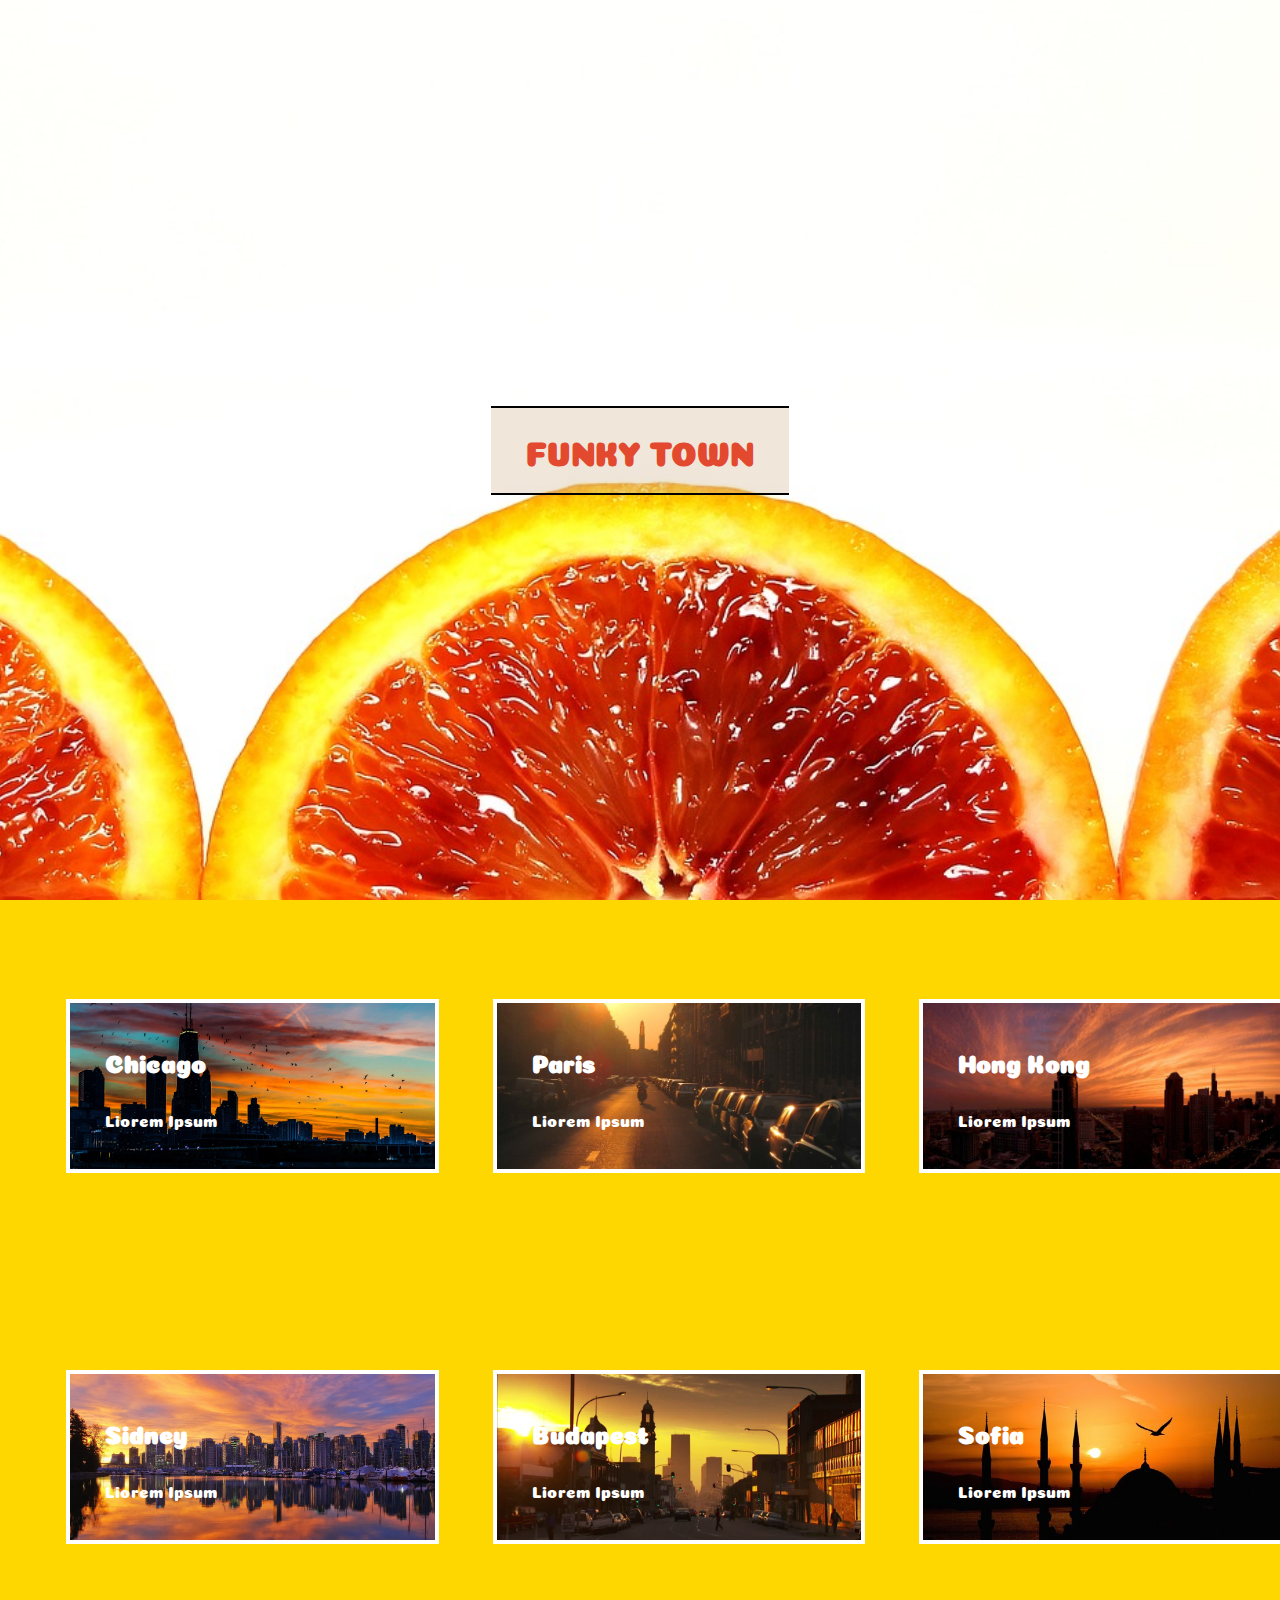
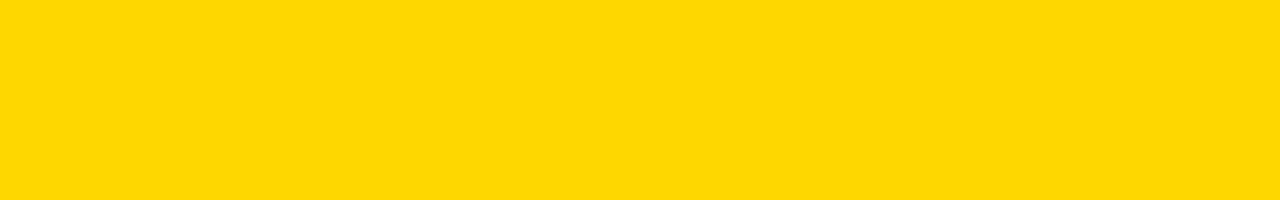
==== index.html @ 5fb8c792 "Add files via upload" ====
<!Doctype html>
<html>
    <head>
        <meta charset="UTF-8"/>
        <link rel="stylesheet" href="index.css"/>
    </head>
    <body>
        
        <header>
<h1>FUNKY TOWN</h1>
        </header>
        <section>
            <a href="pages/chicago.html">
                <article id="article-1">
                    <h2>Chicago</h2>
                    <p>Liorem Ipsum</p>
                </article>
            </a>

            <a href="pages/paris.html">
                <article id="article-2">
                        <h2>Paris</h2>
                        <p>Liorem Ipsum</p>
                </article>
            </a>

            <a href="pages/hong-kong.html">
                <article id="article-3">
                    <h2>Hong Kong</h2>
                    <p>Liorem Ipsum</p>
                </article>
            </a>

            <a href="pages/sidney.html">
                <article id="article-4">
                        <h2>Sidney</h2>
                        <p>Liorem Ipsum</p>
                </article>
            </a>

            <a href="pages/budapest.html">
                <article id="article-5">
                        <h2>Budapest</h2>
                        <p>Liorem Ipsum</p>
                </article>
            </a>

            <a href="pages/sofia.html">
                <article id="article-6">
                        <h2>Sofia</h2>
                        <p>Liorem Ipsum</p>
                </article>
            </a>

            <footer>
                
            </footer>
        </section>
    </body>
</html>
---- index.css ----
@import url('https://fonts.googleapis.com/css?family=Coiny');

*{
    font-family: 'Coiny', cursive;
    }

html, body{
    height: 100%;
    margin: 0;
    }
header{
    background-image: url("img/oranges.jpg");
    height: 100%;
    width: 100%;
    background-repeat: no-repeat;
    background-position: center;
    background-size: cover;
    display: flex; 
    flex-direction: column;
    justify-content: center;
    align-items: center;
    }
header h1{
    margin:0;
    background-color: rgba(212,184,149,0.35);
    color:rgba(226,73,47,1);
    border-bottom: solid 2px black;
    border-top: solid 2px black;
    padding:25px 35px;
    cursor: pointer;
    transition: all 0.3s ease-in-out;
    animation: enter 2s ease-in-out;
    }

header h1:hover {
    background-color: rgba(226,73,47,1);
    color: gold;
    }
section{
    background-color: gold;
    color: white;
    display: flex;
    flex-direction: row;
    flex-wrap: wrap;
    align-items: center;
    justify-content: space-around;
    min-height: 100%;
    }

section a {
    width: 23%;
    color: inherit;
    text-decoration: none;
    margin: 20px;
}

article{
    display: flex;
    flex-direction: column;
    width: 100%;
    padding: 25px 35px;
    background-color: rgba(226,73,47,1);
    border: solid 4px white;
    background-size:cover;
    background-position:center;
    }

article:hover {
    filter: grayscale(30%);
    cursor: pointer;
    transition: all 0.3s ease-in-out;
    }

#article-1{
    background-image: url("img/city 1.jpg");
    }

#article-2{
    background-image: url("img/city 2.jpg");
    }

#article-3{
    background-image: url("img/city 3.jpg");
    }

#article-4{
    background-image: url("img/city 4.jpg");
    }

#article-5{
    background-image: url("img/city 5.jpg");
    }

#article-6{
    background-image: url("img/city 6.jpg");
    }

footer{
    background-image: url("img/oranges.jpg");
    height: 100%;
    width: 100%;
    background-repeat: no-repeat;
    background-position: center;
    background-size: cover;
    display: flex; 
    flex-direction: column;
    justify-content: center;
    align-items: center;
    }



/** RESPONSIVE **/
/*MOBILE*/
@media screen and (max-width:600px) {
    section{
        flex-wrap: nowrap;
        flex-direction: column;
    }
    article{
        width: 80%;
    }
}

/*TABLET*/
@media screen and (max-width:900px) and (min-width:600px) {
    article{
        width: 37%;

    }
}


/** ANIMATION **/
@keyframes enter{
   from {
       opacity: 0;
       transform: rotate(180deg);
} 
   to {
       opacity: 1;
       transform: rotateY(0);
}
   
}
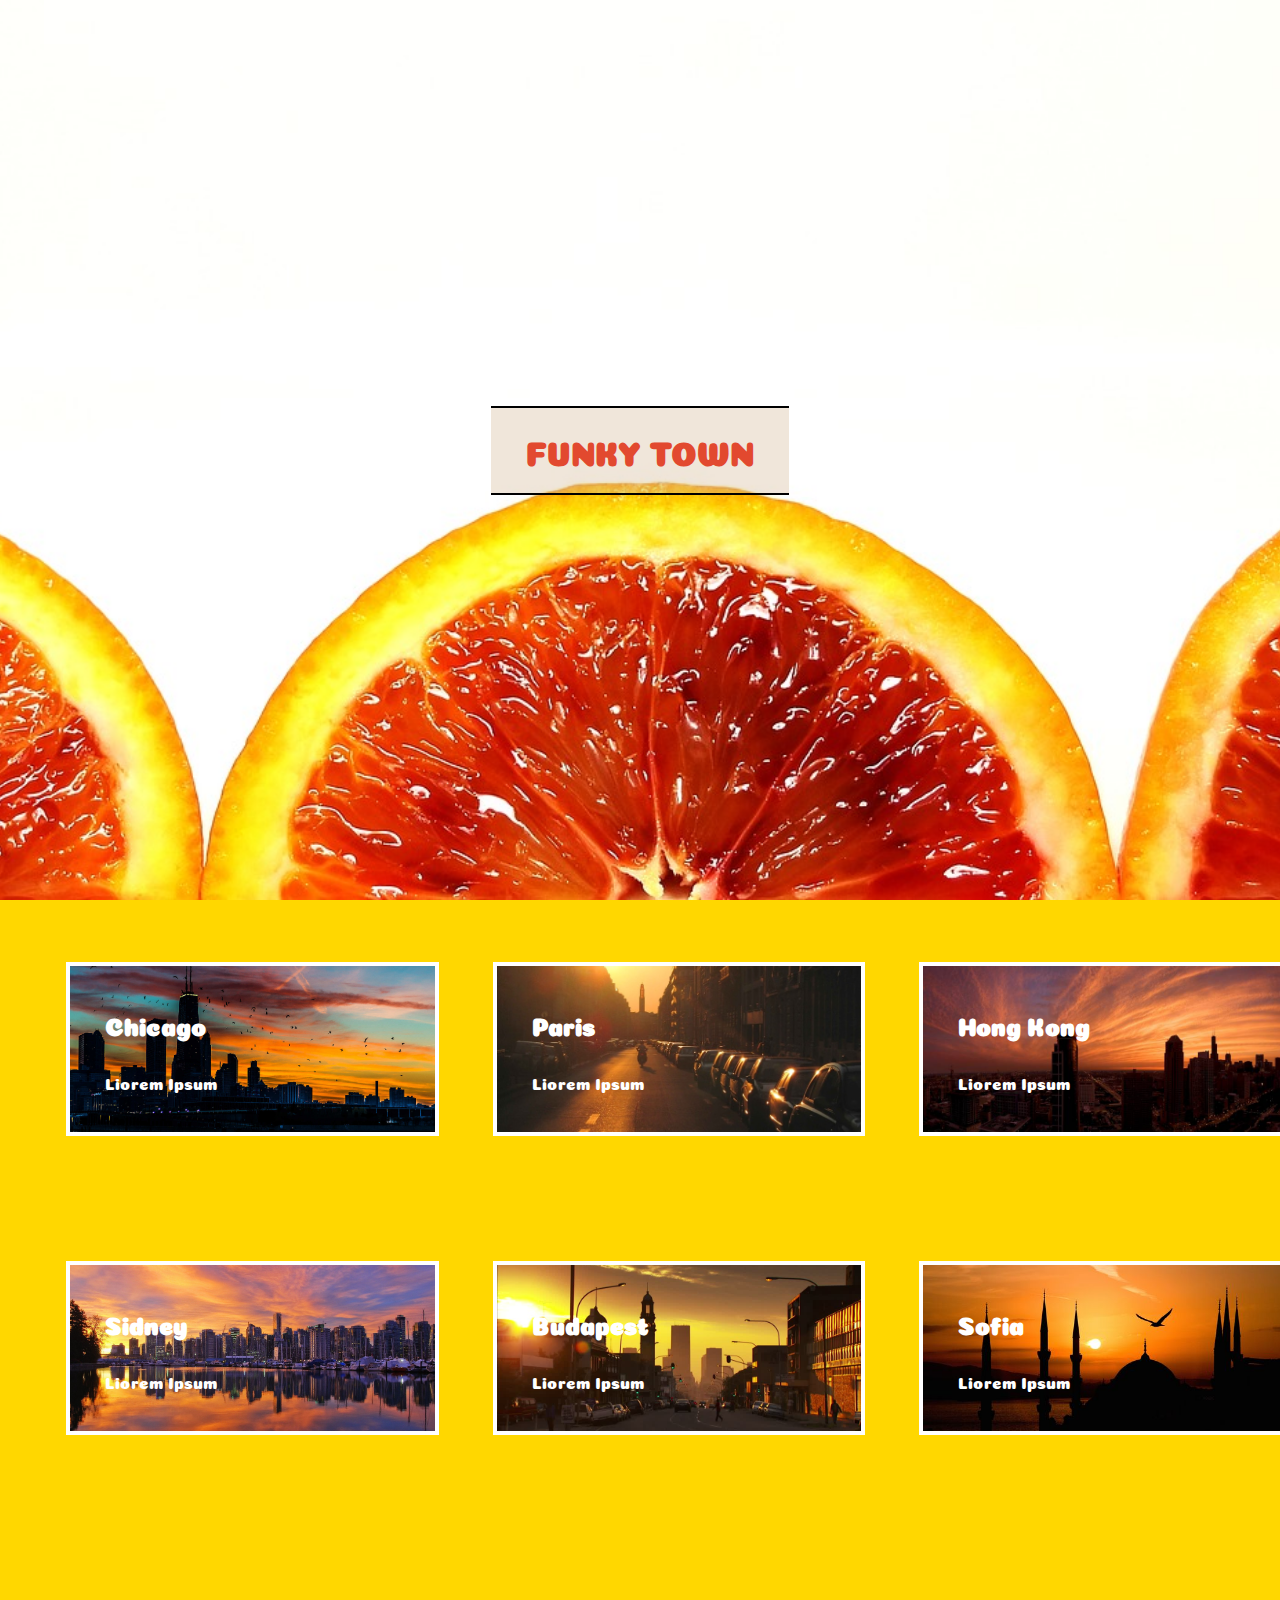
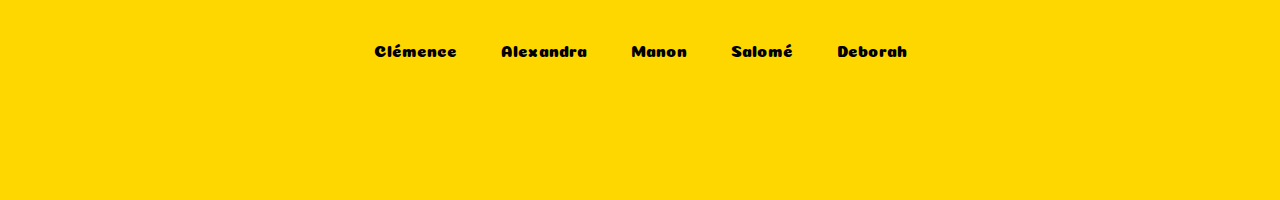
==== commit 5cf75a0b: "Add files via upload" ====
--- a/index.html
+++ b/index.html
@@ -1,6 +1,17 @@
 <!Doctype html>
 <html>
     <head>
+        <!-- Global site tag (gtag.js) - Google Analytics -->
+<script async src="https://www.googletagmanager.com/gtag/js?id=UA-120149067-1"></script>
+<script>
+  window.dataLayer = window.dataLayer || [];
+  function gtag(){dataLayer.push(arguments);}
+  gtag('js', new Date());
+
+  gtag('config', 'UA-120149067-1');
+</script>
+
+
         <meta charset="UTF-8"/>
         <link rel="stylesheet" href="index.css"/>
     </head>
@@ -53,7 +64,24 @@
             </a>
 
             <footer>
-                
+                <div id="partenaires">
+                    <a href="https://clemence-petiteau-esdes.github.io">
+                        Clémence
+                    </a>
+                    <a href="alexandra-minart-esdes.github.io">
+                        Alexandra
+                    </a>
+                    <a href="https://debiesse-manon-esdes.github.io/"> 
+                        Manon
+                    </a>
+                    <a href="https://jadeau-salome-esdes.github.io">
+                        Salomé
+                    </a>
+                    <a href="https://esdes-zerrel-deborah.github.io">
+                        Deborah
+                    </a>
+            
+                </div>
             </footer>
         </section>
     </body>
--- a/index.css
+++ b/index.css
@@ -96,7 +96,6 @@
     }
 
 footer{
-    background-image: url("img/oranges.jpg");
     height: 100%;
     width: 100%;
     background-repeat: no-repeat;
@@ -106,6 +105,8 @@
     flex-direction: column;
     justify-content: center;
     align-items: center;
+    margin: 100px;
+    color: black;
     }
 
 
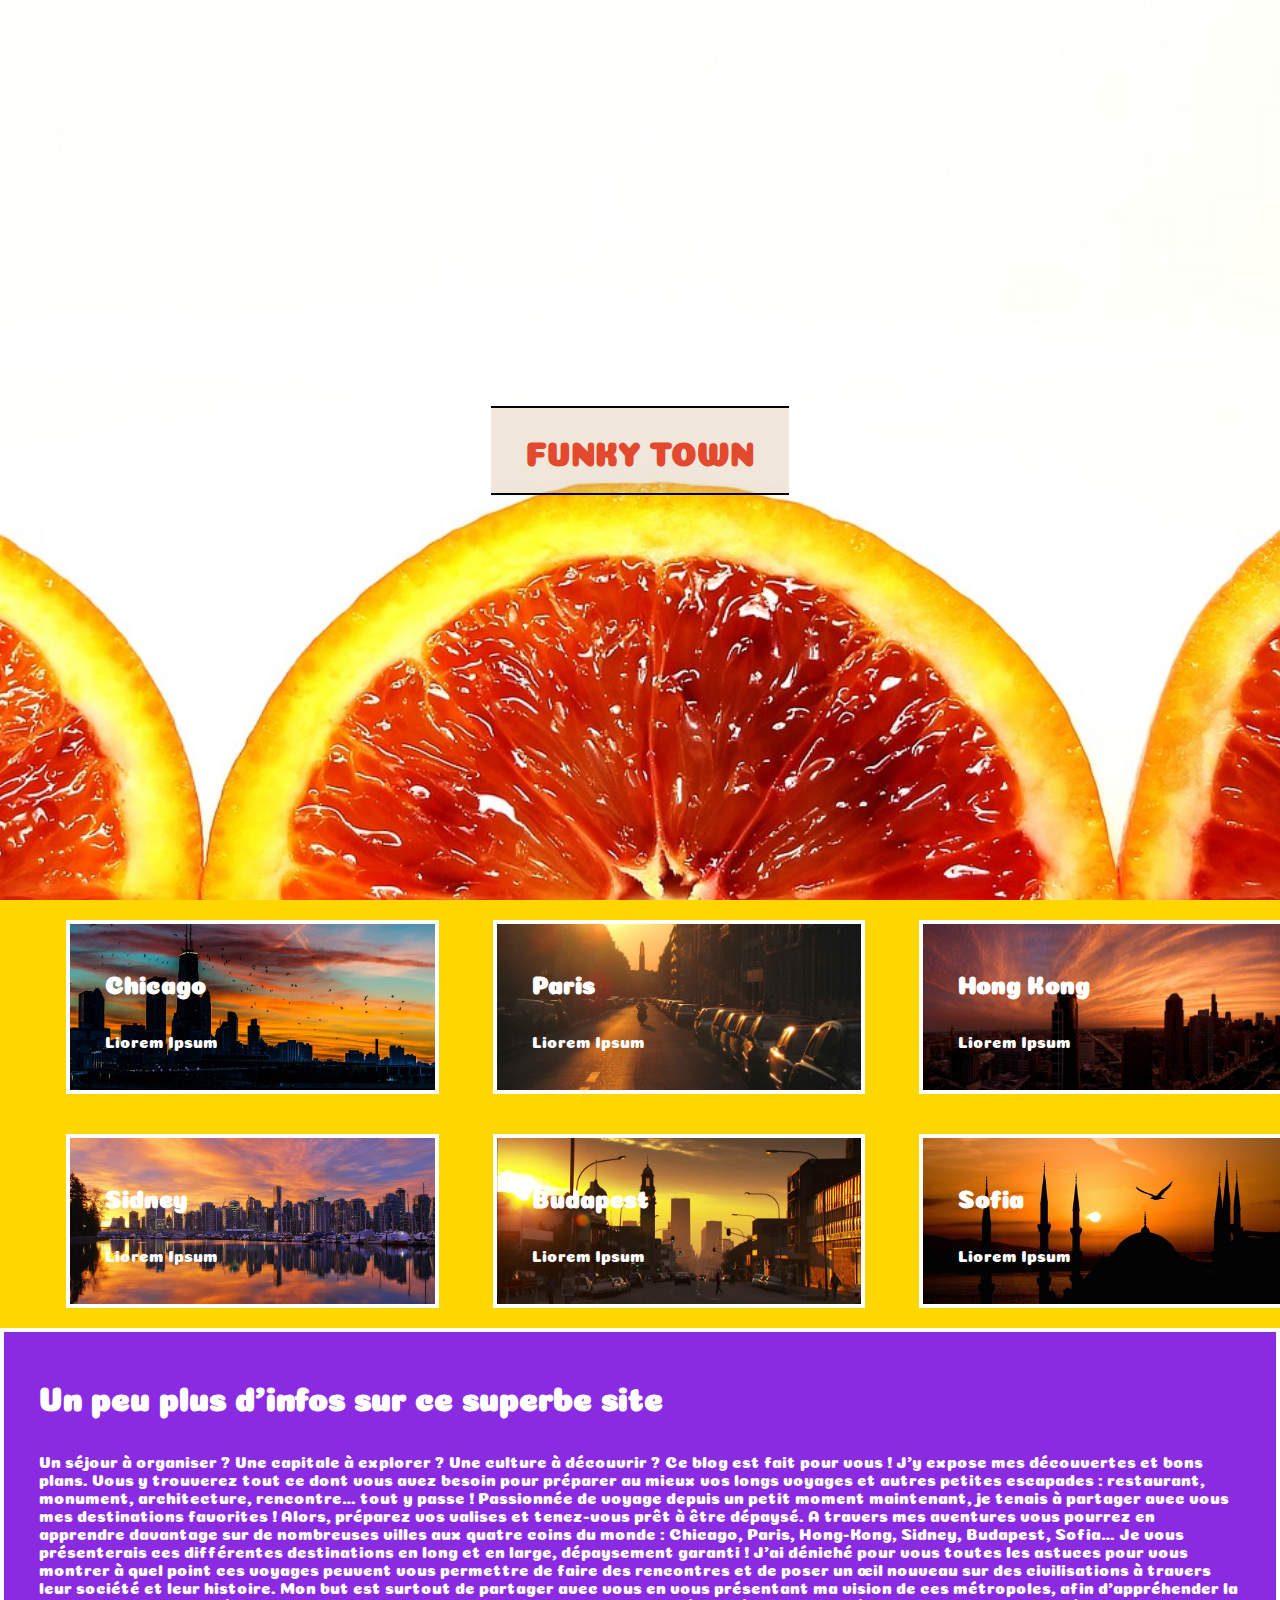
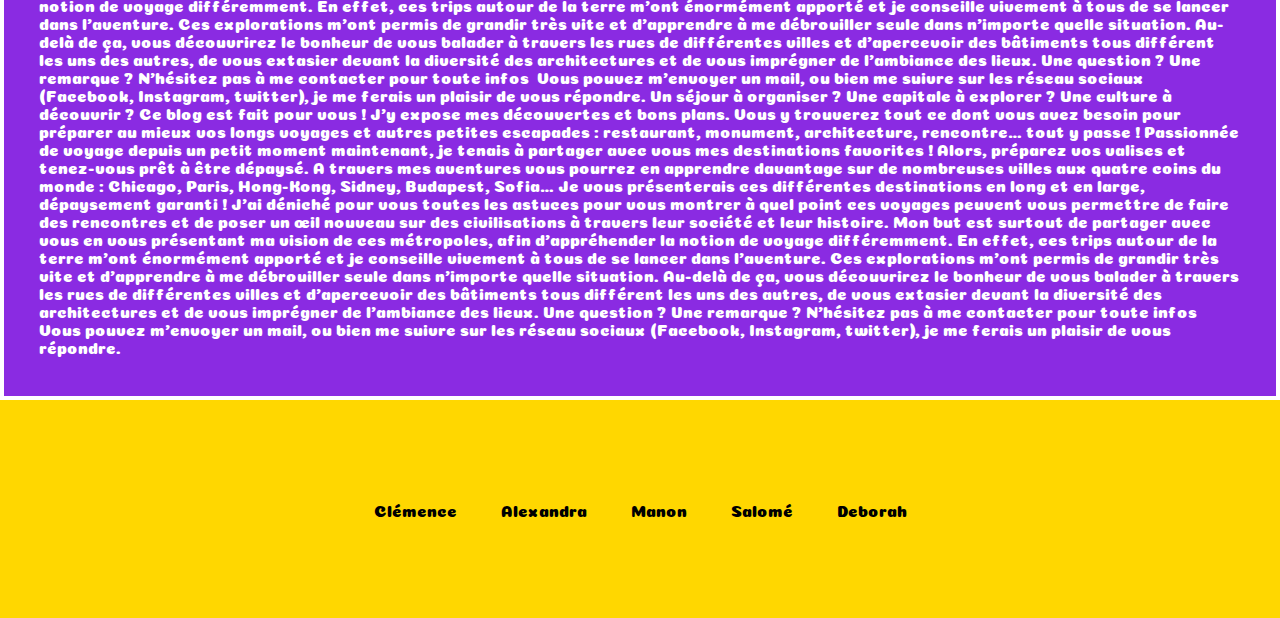
==== commit c7895e39: "Add files via upload" ====
--- a/index.html
+++ b/index.html
@@ -63,6 +63,40 @@
                 </article>
             </a>
 
+            <section id="intro">
+                <article>
+                <h1>Un peu plus d'infos sur ce superbe site </h1>
+                <p>
+                        Un séjour à organiser ? Une capitale à explorer ?  Une culture à découvrir ?
+                        Ce blog est fait pour vous ! J’y expose mes découvertes et bons plans. Vous y trouverez tout ce dont vous avez besoin pour préparer au mieux vos longs voyages et autres petites escapades : restaurant, monument, architecture, rencontre… tout y passe !
+                        
+                        Passionnée de voyage depuis un petit moment maintenant, je tenais à partager avec vous mes destinations favorites ! Alors, préparez vos valises et tenez-vous prêt à être dépaysé.
+                        
+                        A travers mes aventures vous pourrez en apprendre davantage sur de nombreuses villes aux quatre coins du monde : Chicago, Paris, Hong-Kong, Sidney, Budapest, Sofia…
+                        Je vous présenterais ces différentes destinations en long et en large, dépaysement garanti ! 
+                        
+                        J’ai déniché pour vous toutes les astuces pour vous montrer à quel point ces voyages peuvent vous permettre de faire des rencontres et de poser un œil nouveau sur des civilisations à travers leur société et leur histoire. 
+                        Mon but est surtout de partager avec vous en vous présentant ma vision de ces métropoles, afin d’appréhender la notion de voyage différemment. En effet, ces trips autour de la terre m’ont énormément apporté et je conseille vivement à tous de se lancer dans l’aventure. Ces explorations m’ont permis de grandir très vite et d’apprendre à me débrouiller seule dans n’importe quelle situation.  Au-delà de ça, vous découvrirez le bonheur de vous balader à travers les rues de différentes villes et d’apercevoir des bâtiments tous différent les uns des autres, de vous extasier devant la diversité des architectures et de vous imprégner de l’ambiance des lieux. 
+                        
+                        Une question ? Une remarque ? N’hésitez pas à me contacter pour toute infos 
+                        Vous pouvez m’envoyer un mail, ou bien me suivre sur les réseau sociaux (Facebook, Instagram, twitter), je me ferais un plaisir de vous répondre. 
+                        Un séjour à organiser ? Une capitale à explorer ?  Une culture à découvrir ?
+                        Ce blog est fait pour vous ! J’y expose mes découvertes et bons plans. Vous y trouverez tout ce dont vous avez besoin pour préparer au mieux vos longs voyages et autres petites escapades : restaurant, monument, architecture, rencontre… tout y passe !
+                        
+                        Passionnée de voyage depuis un petit moment maintenant, je tenais à partager avec vous mes destinations favorites ! Alors, préparez vos valises et tenez-vous prêt à être dépaysé.
+                        
+                        A travers mes aventures vous pourrez en apprendre davantage sur de nombreuses villes aux quatre coins du monde : Chicago, Paris, Hong-Kong, Sidney, Budapest, Sofia…
+                        Je vous présenterais ces différentes destinations en long et en large, dépaysement garanti ! 
+                        
+                        J’ai déniché pour vous toutes les astuces pour vous montrer à quel point ces voyages peuvent vous permettre de faire des rencontres et de poser un œil nouveau sur des civilisations à travers leur société et leur histoire. 
+                        Mon but est surtout de partager avec vous en vous présentant ma vision de ces métropoles, afin d’appréhender la notion de voyage différemment. En effet, ces trips autour de la terre m’ont énormément apporté et je conseille vivement à tous de se lancer dans l’aventure. Ces explorations m’ont permis de grandir très vite et d’apprendre à me débrouiller seule dans n’importe quelle situation.  Au-delà de ça, vous découvrirez le bonheur de vous balader à travers les rues de différentes villes et d’apercevoir des bâtiments tous différent les uns des autres, de vous extasier devant la diversité des architectures et de vous imprégner de l’ambiance des lieux. 
+                        
+                        Une question ? Une remarque ? N’hésitez pas à me contacter pour toute infos 
+                        Vous pouvez m’envoyer un mail, ou bien me suivre sur les réseau sociaux (Facebook, Instagram, twitter), je me ferais un plaisir de vous répondre. 
+                                                
+                </p>
+            </section>
+
             <footer>
                 <div id="partenaires">
                     <a href="https://clemence-petiteau-esdes.github.io">
--- a/index.css
+++ b/index.css
@@ -95,6 +95,14 @@
     background-image: url("img/city 6.jpg");
     }
 
+
+#intro article{
+    color: white;
+    background-color: blueviolet;
+    
+    
+}
+
 footer{
     height: 100%;
     width: 100%;
@@ -142,5 +150,7 @@
        opacity: 1;
        transform: rotateY(0);
 }
+
+
    
 }
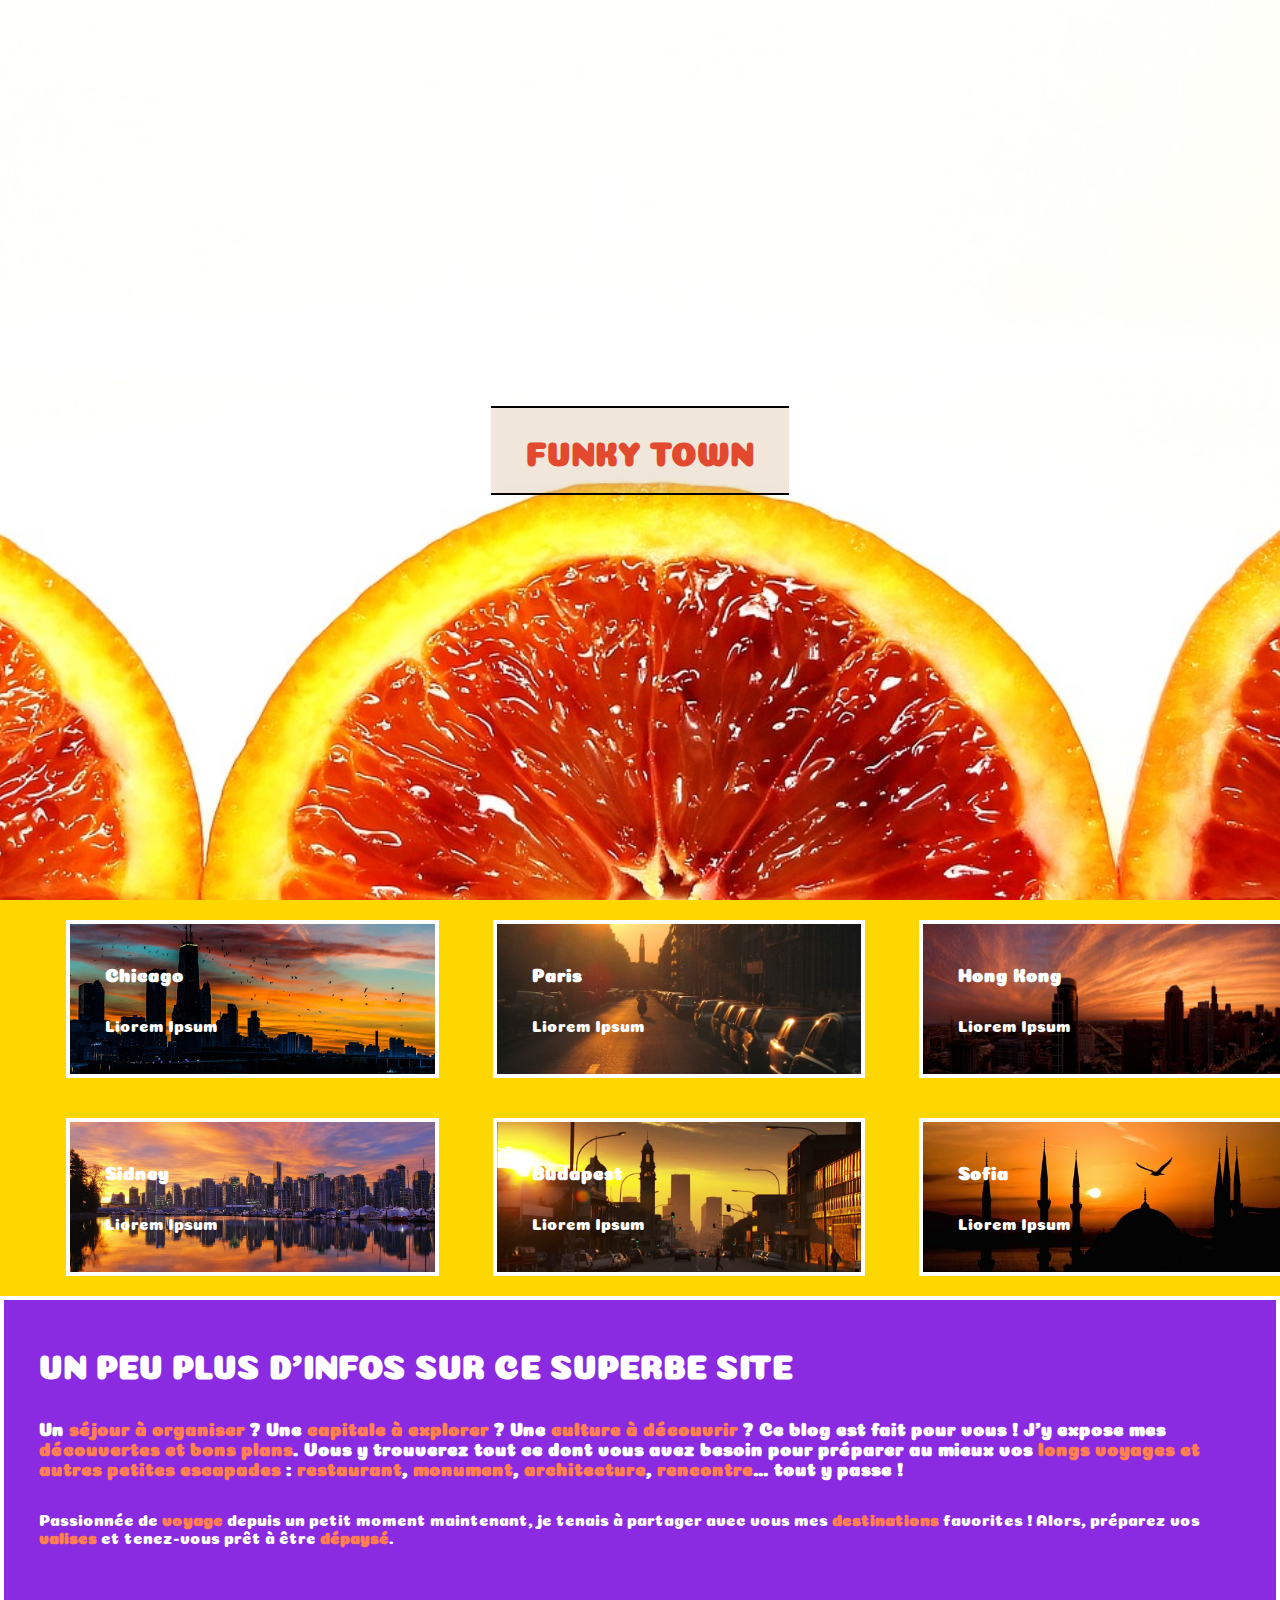
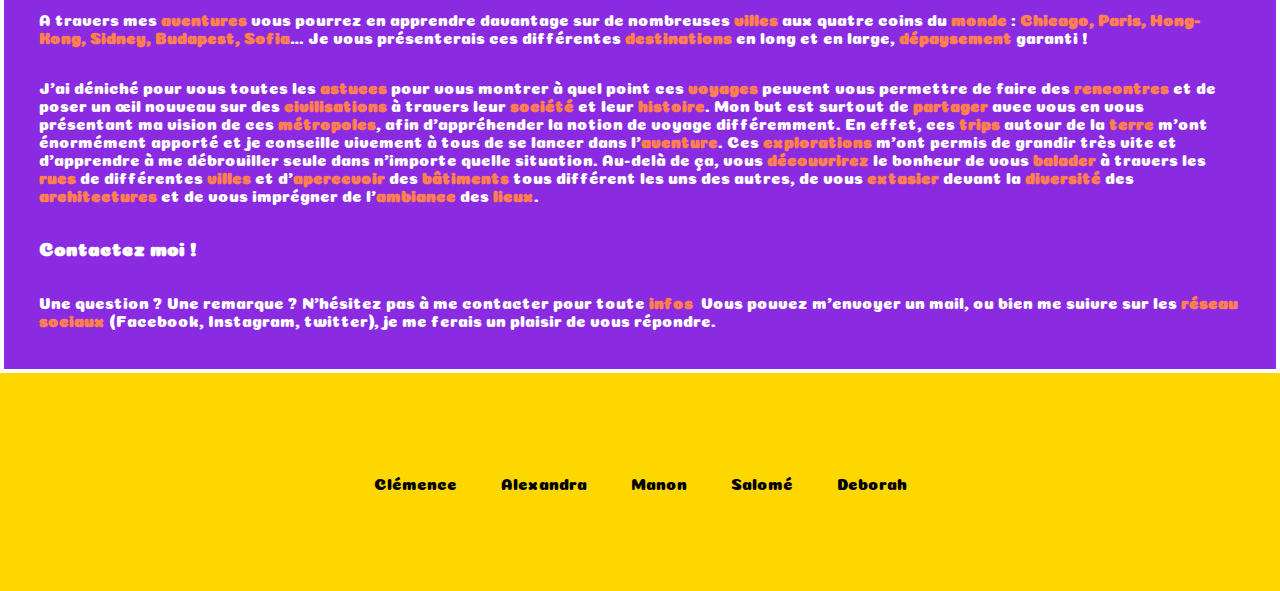
==== commit 7b7f226b: "Add files via upload" ====
--- a/index.html
+++ b/index.html
@@ -14,6 +14,12 @@
 
         <meta charset="UTF-8"/>
         <link rel="stylesheet" href="index.css"/>
+
+<title>Voyagez et découvrez les plus grandes métropoles</title>
+
+<meta name="descritpion" content="Profitez de vos séjours pour explorer de nouvelles villes et découvrir de nouvelles civilisations à travers mes astuces : architectures, escapades, société, histoire, monuments et rencontres
+">
+
     </head>
     <body>
         
@@ -65,34 +71,26 @@
 
             <section id="intro">
                 <article>
-                <h1>Un peu plus d'infos sur ce superbe site </h1>
+                <h1>UN PEU PLUS D'INFOS SUR CE SUPERBE SITE </h1>
+                <h2>
+                        Un <b>séjour à organiser</b> ? Une <b>capitale à explorer</b> ?  Une <b>culture à découvrir</b> ?
+                        Ce blog est fait pour vous ! J’y expose mes <b>découvertes et bons plans</b>. Vous y trouverez tout ce dont vous avez besoin pour préparer au mieux vos <b>longs voyages et autres petites escapades</b> : <b>restaurant</b>, <b>monument</b>, <b>architecture</b>, <b>rencontre</b>… tout y passe !
+                </h2>
+                <p>        
+                        Passionnée de <b>voyage</b> depuis un petit moment maintenant, je tenais à partager avec vous mes <b>destinations</b> favorites ! Alors, préparez vos <b>valises</b> et tenez-vous prêt à être <b>dépaysé</b>.
+                <p/>
+                <p>     
+                        A travers mes <b>aventures</b> vous pourrez en apprendre davantage sur de nombreuses <b>villes</b> aux quatre coins du <b>monde</b> : <b>Chicago, Paris, Hong-Kong, Sidney, Budapest, Sofia</b>…
+                        Je vous présenterais ces différentes <b>destinations</b> en long et en large, <b>dépaysement</b> garanti ! 
+                </p> 
                 <p>
-                        Un séjour à organiser ? Une capitale à explorer ?  Une culture à découvrir ?
-                        Ce blog est fait pour vous ! J’y expose mes découvertes et bons plans. Vous y trouverez tout ce dont vous avez besoin pour préparer au mieux vos longs voyages et autres petites escapades : restaurant, monument, architecture, rencontre… tout y passe !
-                        
-                        Passionnée de voyage depuis un petit moment maintenant, je tenais à partager avec vous mes destinations favorites ! Alors, préparez vos valises et tenez-vous prêt à être dépaysé.
-                        
-                        A travers mes aventures vous pourrez en apprendre davantage sur de nombreuses villes aux quatre coins du monde : Chicago, Paris, Hong-Kong, Sidney, Budapest, Sofia…
-                        Je vous présenterais ces différentes destinations en long et en large, dépaysement garanti ! 
-                        
-                        J’ai déniché pour vous toutes les astuces pour vous montrer à quel point ces voyages peuvent vous permettre de faire des rencontres et de poser un œil nouveau sur des civilisations à travers leur société et leur histoire. 
-                        Mon but est surtout de partager avec vous en vous présentant ma vision de ces métropoles, afin d’appréhender la notion de voyage différemment. En effet, ces trips autour de la terre m’ont énormément apporté et je conseille vivement à tous de se lancer dans l’aventure. Ces explorations m’ont permis de grandir très vite et d’apprendre à me débrouiller seule dans n’importe quelle situation.  Au-delà de ça, vous découvrirez le bonheur de vous balader à travers les rues de différentes villes et d’apercevoir des bâtiments tous différent les uns des autres, de vous extasier devant la diversité des architectures et de vous imprégner de l’ambiance des lieux. 
-                        
-                        Une question ? Une remarque ? N’hésitez pas à me contacter pour toute infos 
-                        Vous pouvez m’envoyer un mail, ou bien me suivre sur les réseau sociaux (Facebook, Instagram, twitter), je me ferais un plaisir de vous répondre. 
-                        Un séjour à organiser ? Une capitale à explorer ?  Une culture à découvrir ?
-                        Ce blog est fait pour vous ! J’y expose mes découvertes et bons plans. Vous y trouverez tout ce dont vous avez besoin pour préparer au mieux vos longs voyages et autres petites escapades : restaurant, monument, architecture, rencontre… tout y passe !
-                        
-                        Passionnée de voyage depuis un petit moment maintenant, je tenais à partager avec vous mes destinations favorites ! Alors, préparez vos valises et tenez-vous prêt à être dépaysé.
-                        
-                        A travers mes aventures vous pourrez en apprendre davantage sur de nombreuses villes aux quatre coins du monde : Chicago, Paris, Hong-Kong, Sidney, Budapest, Sofia…
-                        Je vous présenterais ces différentes destinations en long et en large, dépaysement garanti ! 
-                        
-                        J’ai déniché pour vous toutes les astuces pour vous montrer à quel point ces voyages peuvent vous permettre de faire des rencontres et de poser un œil nouveau sur des civilisations à travers leur société et leur histoire. 
-                        Mon but est surtout de partager avec vous en vous présentant ma vision de ces métropoles, afin d’appréhender la notion de voyage différemment. En effet, ces trips autour de la terre m’ont énormément apporté et je conseille vivement à tous de se lancer dans l’aventure. Ces explorations m’ont permis de grandir très vite et d’apprendre à me débrouiller seule dans n’importe quelle situation.  Au-delà de ça, vous découvrirez le bonheur de vous balader à travers les rues de différentes villes et d’apercevoir des bâtiments tous différent les uns des autres, de vous extasier devant la diversité des architectures et de vous imprégner de l’ambiance des lieux. 
-                        
-                        Une question ? Une remarque ? N’hésitez pas à me contacter pour toute infos 
-                        Vous pouvez m’envoyer un mail, ou bien me suivre sur les réseau sociaux (Facebook, Instagram, twitter), je me ferais un plaisir de vous répondre. 
+                        J’ai déniché pour vous toutes les <b>astuces</b> pour vous montrer à quel point ces <b>voyages</b> peuvent vous permettre de faire des <b>rencontres</b> et de poser un œil nouveau sur des <b>civilisations</b> à travers leur <b>société</b> et leur <b>histoire</b>. 
+                        Mon but est surtout de <b>partager</b> avec vous en vous présentant ma vision de ces <b>métropoles</b>, afin d’appréhender la notion de voyage différemment. En effet, ces <b>trips</b> autour de la <b>terre</b> m’ont énormément apporté et je conseille vivement à tous de se lancer dans l’<b>aventure</b>. Ces <b>explorations</b> m’ont permis de grandir très vite et d’apprendre à me débrouiller seule dans n’importe quelle situation.  Au-delà de ça, vous <b>découvrirez</b> le bonheur de vous <b>balader</b> à travers les <b>rues</b> de différentes <b>villes</b> et d’<b>apercevoir</b> des <b>bâtiments</b> tous différent les uns des autres, de vous <b>extasier</b> devant la <b>diversité</b> des <b>architectures</b> et de vous imprégner de l’<b>ambiance</b> des <b>lieux</b>. 
+                </p> 
+                <h3>Contactez moi !</h3> 
+                <p>      
+                        Une question ? Une remarque ? N’hésitez pas à me contacter pour toute <b>infos</b> 
+                        Vous pouvez m’envoyer un mail, ou bien me suivre sur les <b>réseau sociaux</b> (Facebook, Instagram, twitter), je me ferais un plaisir de vous répondre. 
                                                 
                 </p>
             </section>
--- a/index.css
+++ b/index.css
@@ -99,9 +99,12 @@
 #intro article{
     color: white;
     background-color: blueviolet;
+}
     
-    
+#intro b{
+    color: coral;
 }
+
 
 footer{
     height: 100%;
@@ -117,7 +120,9 @@
     color: black;
     }
 
-
+h2 {
+    font-size: 18px;
+}
 
 /** RESPONSIVE **/
 /*MOBILE*/
